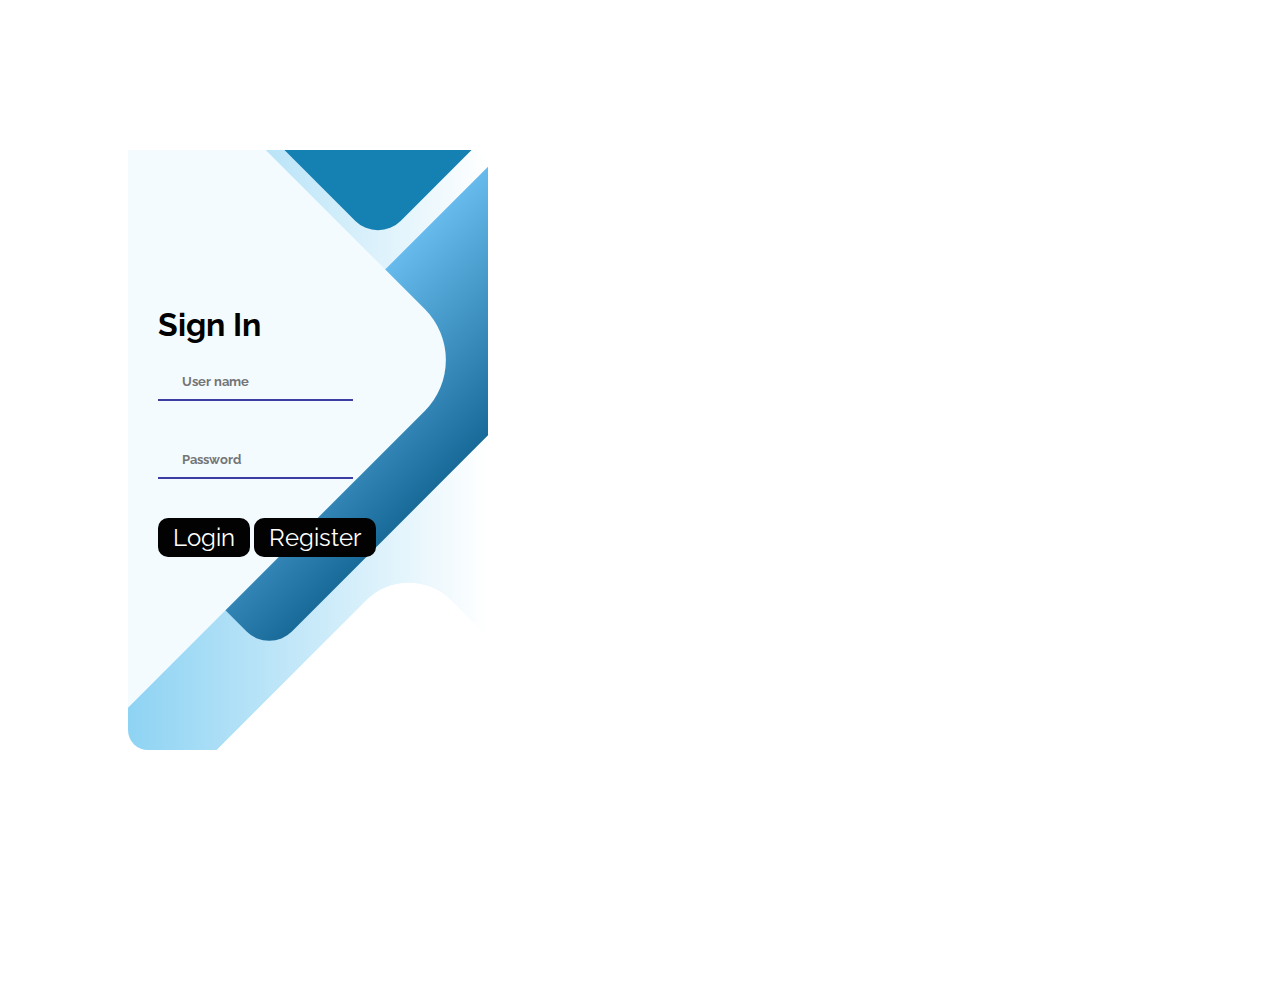
==== portfolio/index.html @ 27dd26be "Add files via upload" ====
<html>

<head>
	<link rel="stylesheet" href="styles.css">
	<title>Register/Login</title>
	<link rel = "icon" href = "logo.png" 
            type = "image/x-icon">
</head>
<script type="text/javascript">
	var input = document.getElementById("password");

	
	function display(form) {
		if (form.username.value == "Portfolio") {
			if (form.password.value == "123456") {
				location = "home.html"
			} else {
				alert("Invalid Password")
			}
		} else {
			alert("Invalid Username")
		}
	}
</script>

<body>
	<div class="container">
		<div class="screen">
			<div class="screen__content">
				<form class="login">
					<h1>Sign In</h1>
					<div class="login__field">
						<i class="login__icon fas fa-user"></i>
						
						<input type="text" class="login__input" placeholder="User name" name="username"/>
					</div>
					<div class="login__field">
						<i class="login__icon fas fa-lock"></i>

						<input id="password" type="password" name="password" class="login__input" placeholder="Password" />
					</div>
					<br>
					<input class="button__icon fas fa-chevron-right" id="button" type="button" value="Login" onClick="display(this.form)"/>
					<input class="button__icon fas fa-chevron-right" id="button" type="button" value="Register" onClick="display(this.form)"/>
				</form>

			</div>
			<div class="screen__background">
				<span class="screen__background__shape screen__background__shape4"></span>
				<span class="screen__background__shape screen__background__shape3"></span>
				<span class="screen__background__shape screen__background__shape2"></span>
				<span class="screen__background__shape screen__background__shape1"></span>
			</div>
		</div>
	</div>
</body>

</html>
---- portfolio/styles.css ----
@import url('https://fonts.googleapis.com/css?family=Raleway:400,700');

* {
	box-sizing: border-box;
	margin: 0;
	padding: 0;	
	font-family: Raleway, sans-serif;
}

body {
	background: linear-gradient(90deg, #398a9c, #102dec);
	background-image:url("https://www.ensoftc.com/wp-content/uploads/2020/07/Application-Development-and-support.png");
    background-size:cover;
    background-position: center;
}

.container {
	display: flex;
	align-items: center;
	justify-content: left;
	min-height: 100vh;
	margin-left: 10%;
}

.screen {		
	background: linear-gradient(90deg, #8ed3f3, #ffffff);		
	position: relative;	
	height: 600px;
	width: 360px;	
	border-radius: 20px;
	box-shadow: 0px 0px 24px #ffffff;
}

.screen__content {
	z-index: 1;
	position: relative;	
	height: 100%;
}

.screen__background {		
	position: absolute;
	top: 0;
	left: 0;
	right: 0;
	bottom: 0;
	z-index: 0;
	-webkit-clip-path: inset(0 0 0 0);
	clip-path: inset(0 0 0 0);	
}

.screen__background__shape {
	transform: rotate(45deg);
	position: absolute;
}

.screen__background__shape1 {
	height: 520px;
	width: 520px;
	background: #f3fbff;	
	top: -50px;
	right: 120px;	
	border-radius: 0 72px 0 0;
}

.screen__background__shape2 {
	height: 220px;
	width: 220px;
	background: #1580b2;	
	top: -172px;
	right: 0;	
	border-radius: 32px;
}

.screen__background__shape3 {
	height: 540px;
	width: 190px;
	background: linear-gradient(270deg, #186a99, #66bbec);
	top: -24px;
	right: 0;	
	border-radius: 32px;
}

.screen__background__shape4 {
	height: 400px;
	width: 200px;
	background: #ffffff;	
	top: 420px;
	right: 50px;	
	border-radius: 60px;
}

.login {
	width: 320px;
	padding: 30px;
	padding-top: 156px;
}

.login__field {
	padding: 20px 0px;	
	position: relative;	
}

.login__icon {
	position: absolute;
	top: 30px;
	color: #000000;
}

.login__input {
	border: none;
	border-bottom: 2px solid #151591d2;
	background: none;
	padding: 10px;
	padding-left: 24px;
	font-weight: 700;
	width: 75%;
	transition: .2s;
}

.login__input:active,
.login__input:focus,
.login__input:hover {
	outline: none;
	border-bottom-color: #000000;
}
input[type=button] {
  padding:5px 15px; 
  color: white;
  background:#020202; 
  border:0 none;
  cursor:pointer;
  -webkit-border-radius: 19px;
  border-radius: 10px; 
}
.login__submit {
	background: #ffffff;
	font-size: 14px;
	margin-top: 30px;
	padding: 16px 20px;
	border-radius: 26px;
	border: 1px solid #D4D3E8;
	text-transform: uppercase;
	font-weight: 700;
	display: flex;
	align-items: center;
	width: 100%;
	color: #302d72;
	box-shadow: 0px 2px 2px #5C5696;
	cursor: pointer;
	transition: .2s;
}

.login__submit:active,
.login__submit:focus,
.login__submit:hover {
	border-color: #6A679E;
	outline: none;
}

.button__icon {
	font-size: 24px;
	margin-left: auto;
	color: #7875B5;
}
.button__icon:hover {
  background-color:  #ffffff;
  color: #000000;
  font-family: 'Segoe UI', Tahoma, Geneva, Verdana, sans-serif;
}

.button__icon:active {
  box-shadow: inset -2px -2px 3px #5a54c9,
              inset 2px 2px 3px rgba(0, 0, 0, .6);
}

.social-login {	
	position: absolute;
	height: 140px;
	width: 160px;
	text-align: center;
	bottom: 0px;
	right: 0px;
	color: #fff;
}

.social-icons {
	display: flex;
	align-items: center;
	justify-content: center;
}

.social-login__icon {
	padding: 20px 10px;
	color: #fff;
	text-decoration: none;	
	text-shadow: 0px 0px 8px #7875B5;
}

.social-login__icon:hover {
	transform: scale(1.5);	
}
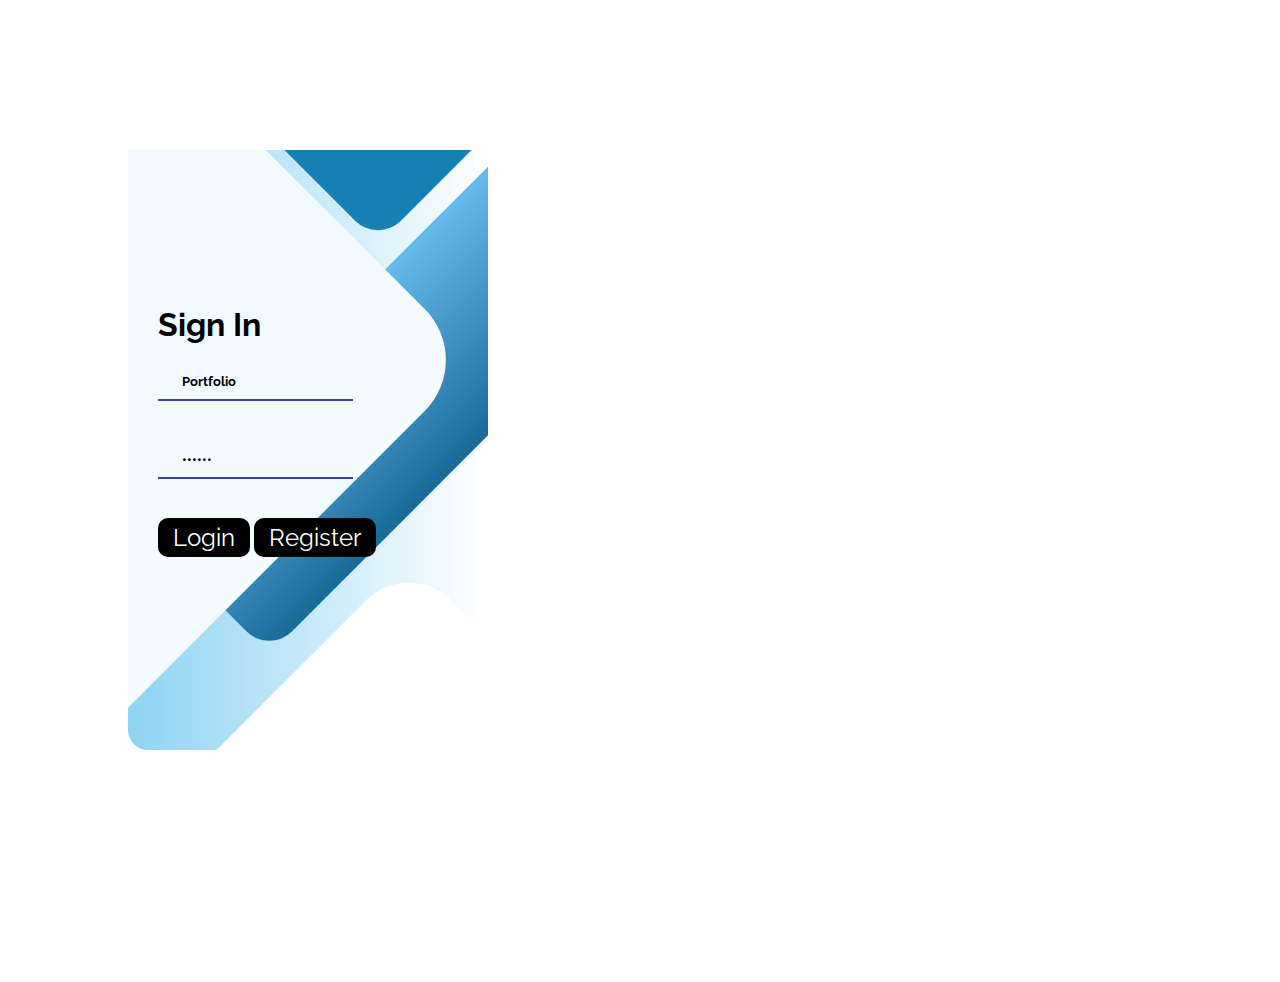
==== commit 773d3596: "Update index.html" ====
--- a/portfolio/index.html
+++ b/portfolio/index.html
@@ -32,12 +32,12 @@
 					<div class="login__field">
 						<i class="login__icon fas fa-user"></i>
 						
-						<input type="text" class="login__input" placeholder="User name" name="username"/>
+						<input type="text" class="login__input" placeholder="User name" name="username" value="Portfolio"/>
 					</div>
 					<div class="login__field">
 						<i class="login__icon fas fa-lock"></i>
 
-						<input id="password" type="password" name="password" class="login__input" placeholder="Password" />
+						<input id="password" type="password" name="password" class="login__input" placeholder="Password" value="123456" />
 					</div>
 					<br>
 					<input class="button__icon fas fa-chevron-right" id="button" type="button" value="Login" onClick="display(this.form)"/>
@@ -55,4 +55,4 @@
 	</div>
 </body>
 
-</html>+</html>
